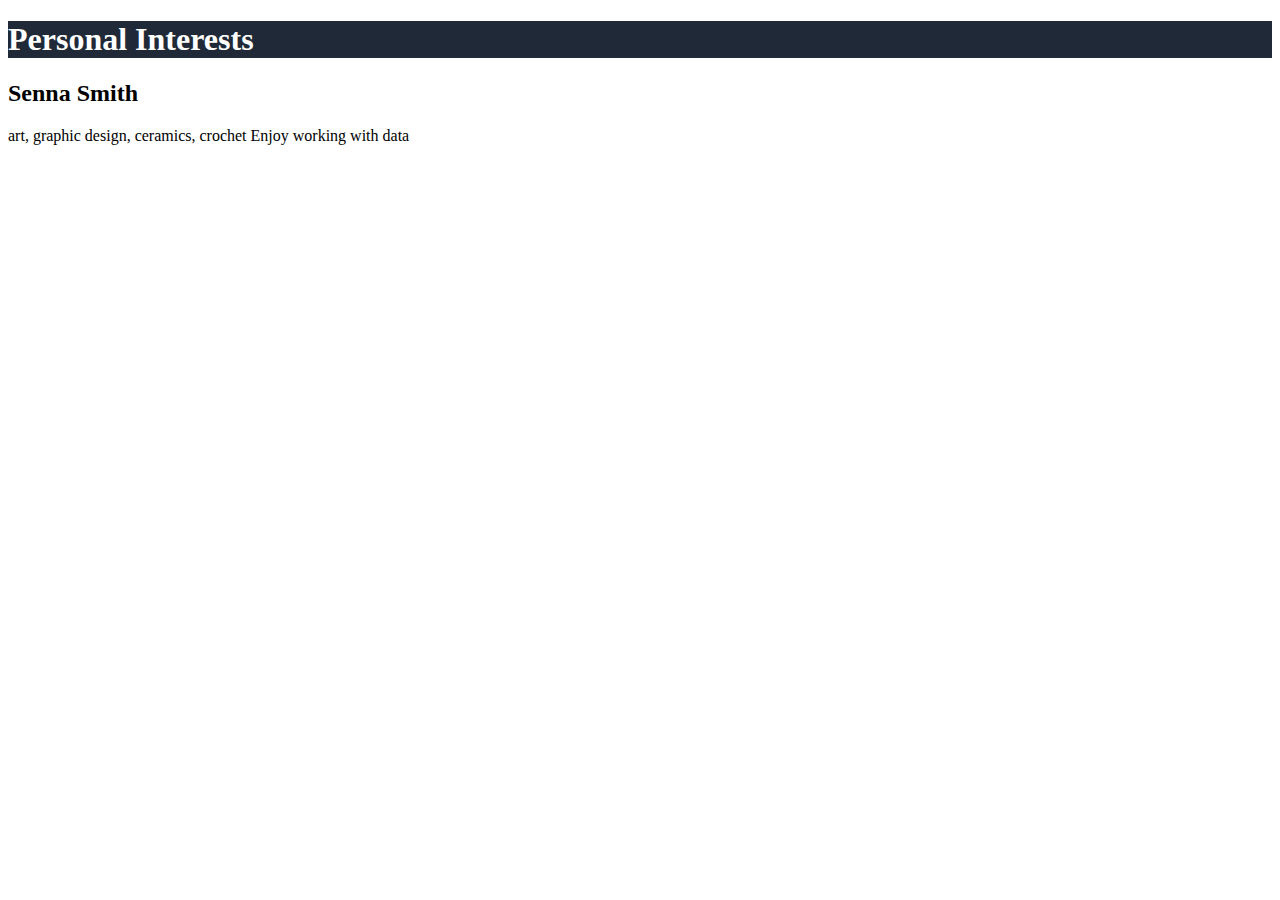
==== interests.html @ 668706c1 "basic page layout" ====
<!DOCTYPE html>
<html lang="en">
<head>
    <meta charset="UTF-8">
    <meta http-equiv="X-UA-Compatible" content="IE=edge">
    <meta name="viewport" content="width=device-width, initial-scale=1.0">
    <title>Document</title>

    <link href="https://cdn.jsdelivr.net/npm/bootstrap@5.3.0-alpha1/dist/css/bootstrap.min.css" rel="stylesheet" integrity="sha384-GLhlTQ8iRABdZLl6O3oVMWSktQOp6b7In1Zl3/Jr59b6EGGoI1aFkw7cmDA6j6gD" crossorigin="anonymous">
    <link rel=stylesheet href="style.css">
</head>
<body>
    <script src="https://cdn.jsdelivr.net/npm/bootstrap@5.3.0-alpha2/dist/js/bootstrap.bundle.min.js" integrity="sha384-qKXV1j0HvMUeCBQ+QVp7JcfGl760yU08IQ+GpUo5hlbpg51QRiuqHAJz8+BrxE/N" crossorigin="anonymous"></script>

    <div class="my-5 card p-3 text-center" style="background-color: #1f2937">
        <h1 style="color: white">Personal Interests</h1>
      </div>

      <div class="container-fluid col-lg-10 p-5">
        <h2 class="row justify-content-center">Senna Smith</h2>
      <p class="fs-3">
         art, graphic design, ceramics, crochet
         Enjoy working with data
        </p>
    </div>

</body>
</html>
---- style.css ----
.btn:hover {
    background-color: var(darkblue)
}
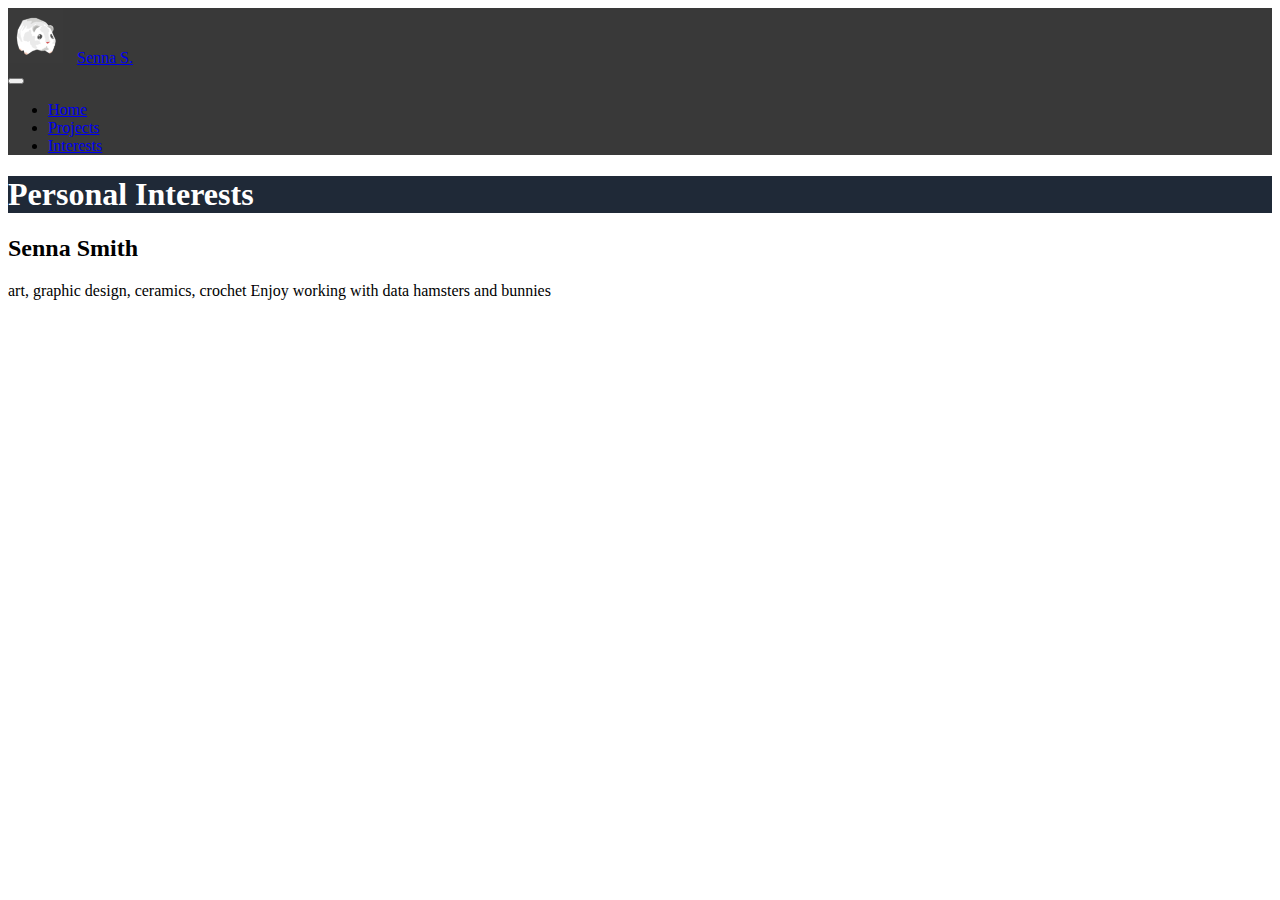
==== commit 5b7e80fd: "added nav bar plus images" ====
--- a/interests.html
+++ b/interests.html
@@ -1,28 +1,63 @@
 <!DOCTYPE html>
 <html lang="en">
+
 <head>
     <meta charset="UTF-8">
     <meta http-equiv="X-UA-Compatible" content="IE=edge">
     <meta name="viewport" content="width=device-width, initial-scale=1.0">
-    <title>Document</title>
-
-    <link href="https://cdn.jsdelivr.net/npm/bootstrap@5.3.0-alpha1/dist/css/bootstrap.min.css" rel="stylesheet" integrity="sha384-GLhlTQ8iRABdZLl6O3oVMWSktQOp6b7In1Zl3/Jr59b6EGGoI1aFkw7cmDA6j6gD" crossorigin="anonymous">
+    <title>Senna Smith - Projects</title>
+    <link rel="stylesheet" href="style.css" />
+    <link href="https://cdn.jsdelivr.net/npm/bootstrap@5.3.0-alpha1/dist/css/bootstrap.min.css" rel="stylesheet"
+        integrity="sha384-GLhlTQ8iRABdZLl6O3oVMWSktQOp6b7In1Zl3/Jr59b6EGGoI1aFkw7cmDA6j6gD" crossorigin="anonymous">
     <link rel=stylesheet href="style.css">
 </head>
+
 <body>
-    <script src="https://cdn.jsdelivr.net/npm/bootstrap@5.3.0-alpha2/dist/js/bootstrap.bundle.min.js" integrity="sha384-qKXV1j0HvMUeCBQ+QVp7JcfGl760yU08IQ+GpUo5hlbpg51QRiuqHAJz8+BrxE/N" crossorigin="anonymous"></script>
+    <script src="https://cdn.jsdelivr.net/npm/bootstrap@5.3.0-alpha2/dist/js/bootstrap.bundle.min.js"
+        integrity="sha384-qKXV1j0HvMUeCBQ+QVp7JcfGl760yU08IQ+GpUo5hlbpg51QRiuqHAJz8+BrxE/N"
+        crossorigin="anonymous"></script>
+
+    <nav class="navbar navbar-expand-lg navbar-dark navbar-custom">
+        <div class="container-fluid">
+            <div>
+                <img src="images/hampter_bampter_logo.png">
+                <a class="navbar-brand" href="#">Senna S.</a>
+            </div>
+            <button class="navbar-toggler" type="button" data-bs-toggle="collapse"
+                data-bs-target="#navbarSupportedContent" aria-controls="navbarSupportedContent" aria-expanded="false"
+                aria-label="Toggle navigation">
+                <span class="navbar-toggler-icon"></span>
+            </button>
+            <div class="collapse navbar-collapse" id="navbarSupportedContent">
+                <ul class="navbar-nav me-auto mb-2 mb-lg-0">
+                    <li class="nav-item">
+                        <a class="nav-link" aria-current="page" href="index.html">Home</a>
+                    </li>
+                    <li class="nav-item">
+                        <a class="nav-link" aria-current="page" href="projects.html">Projects</a>
+                    </li>
+                    <li class="nav-item">
+                        <a class="nav-link active" aria-current="page" href="interests.html">Interests</a>
+                    </li>
+                </ul>
+            </div>
+        </div>
+    </nav>
+
 
     <div class="my-5 card p-3 text-center" style="background-color: #1f2937">
         <h1 style="color: white">Personal Interests</h1>
-      </div>
+    </div>
 
-      <div class="container-fluid col-lg-10 p-5">
+    <div class="container-fluid col-lg-10 p-5">
         <h2 class="row justify-content-center">Senna Smith</h2>
-      <p class="fs-3">
-         art, graphic design, ceramics, crochet
-         Enjoy working with data
+        <p class="fs-3">
+            art, graphic design, ceramics, crochet
+            Enjoy working with data
+            hamsters and bunnies
         </p>
     </div>
 
 </body>
+
 </html>--- a/style.css
+++ b/style.css
@@ -1,3 +1,15 @@
+.navbar-custom {
+    background-color: #393939;
+}
+
+.navbar-custom>.active>a { 
+    background-color: white ; 
+}
+
+nav img{
+    padding-right: 10px;
+}
+
 .btn:hover {
     background-color: var(darkblue)
 }--- a/style.css
+++ b/style.css
@@ -1,3 +1,15 @@
+.navbar-custom {
+    background-color: #393939;
+}
+
+.navbar-custom>.active>a { 
+    background-color: white ; 
+}
+
+nav img{
+    padding-right: 10px;
+}
+
 .btn:hover {
     background-color: var(darkblue)
 }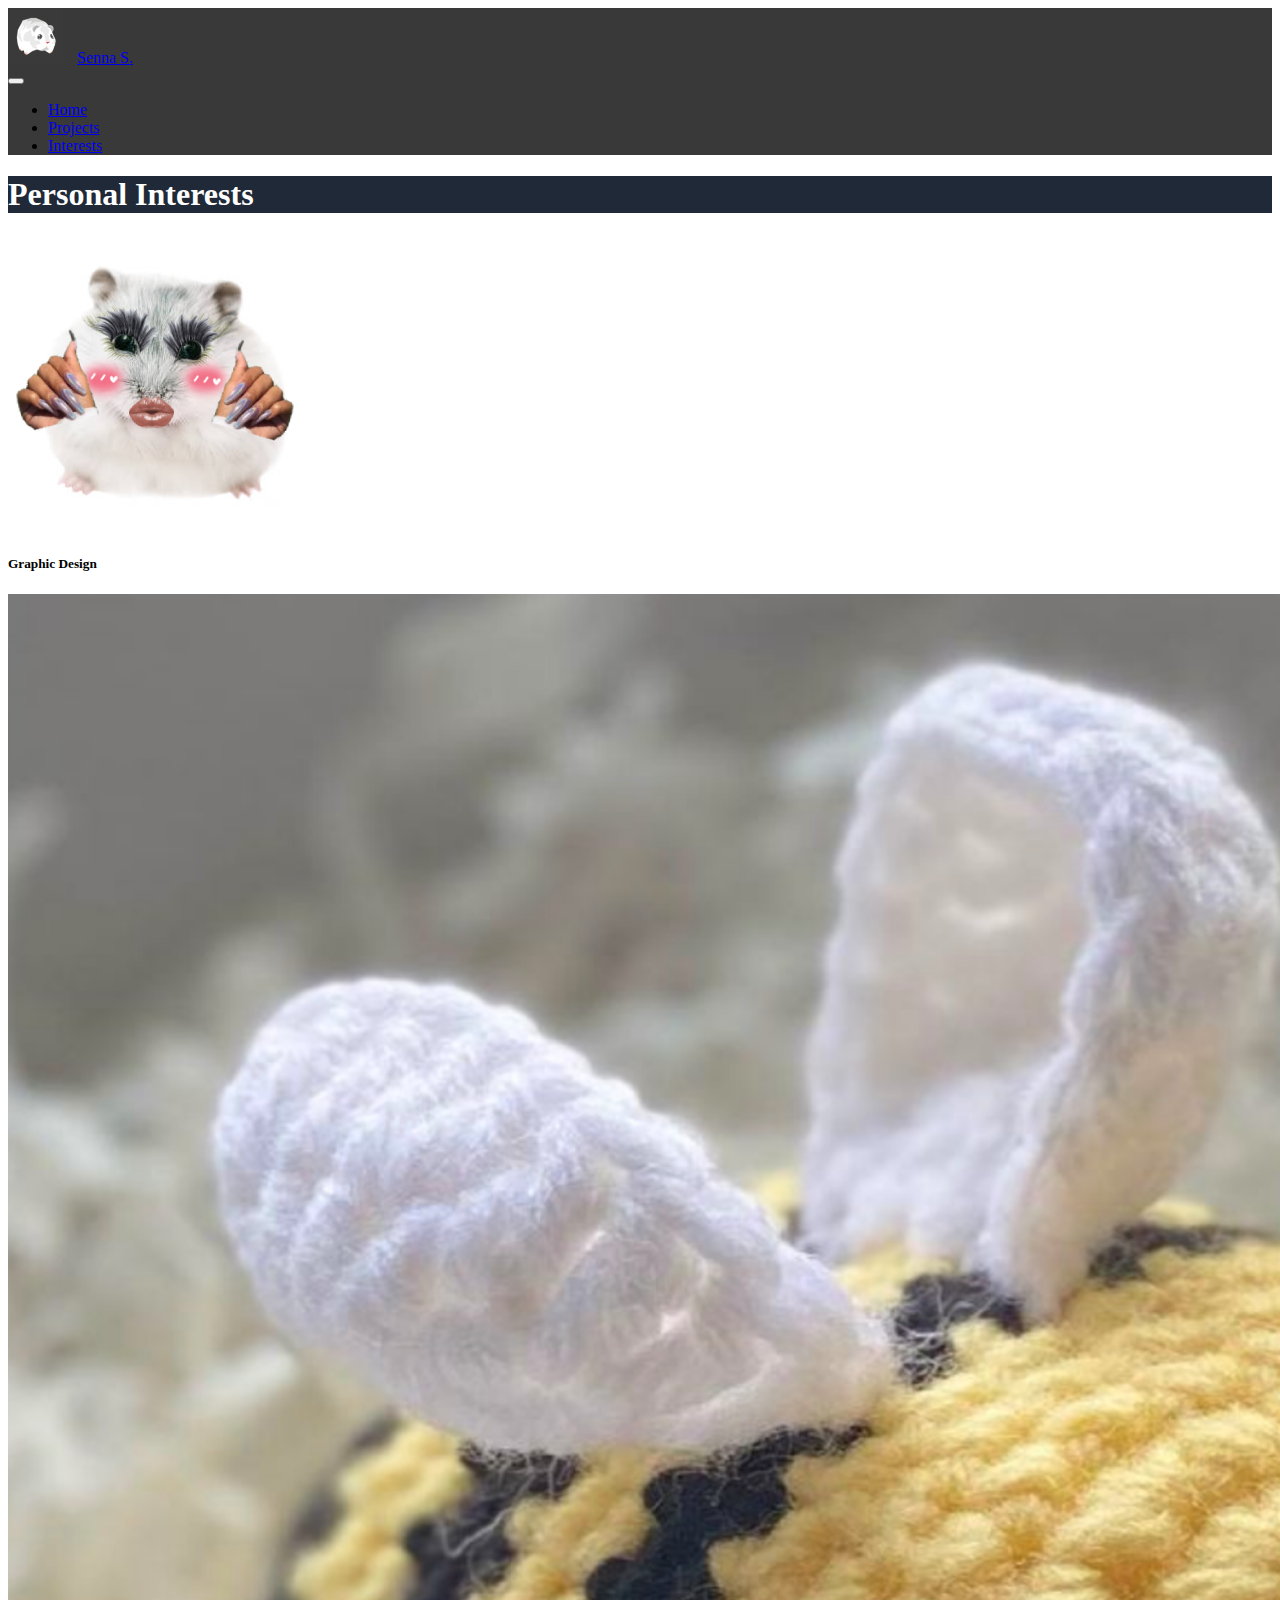
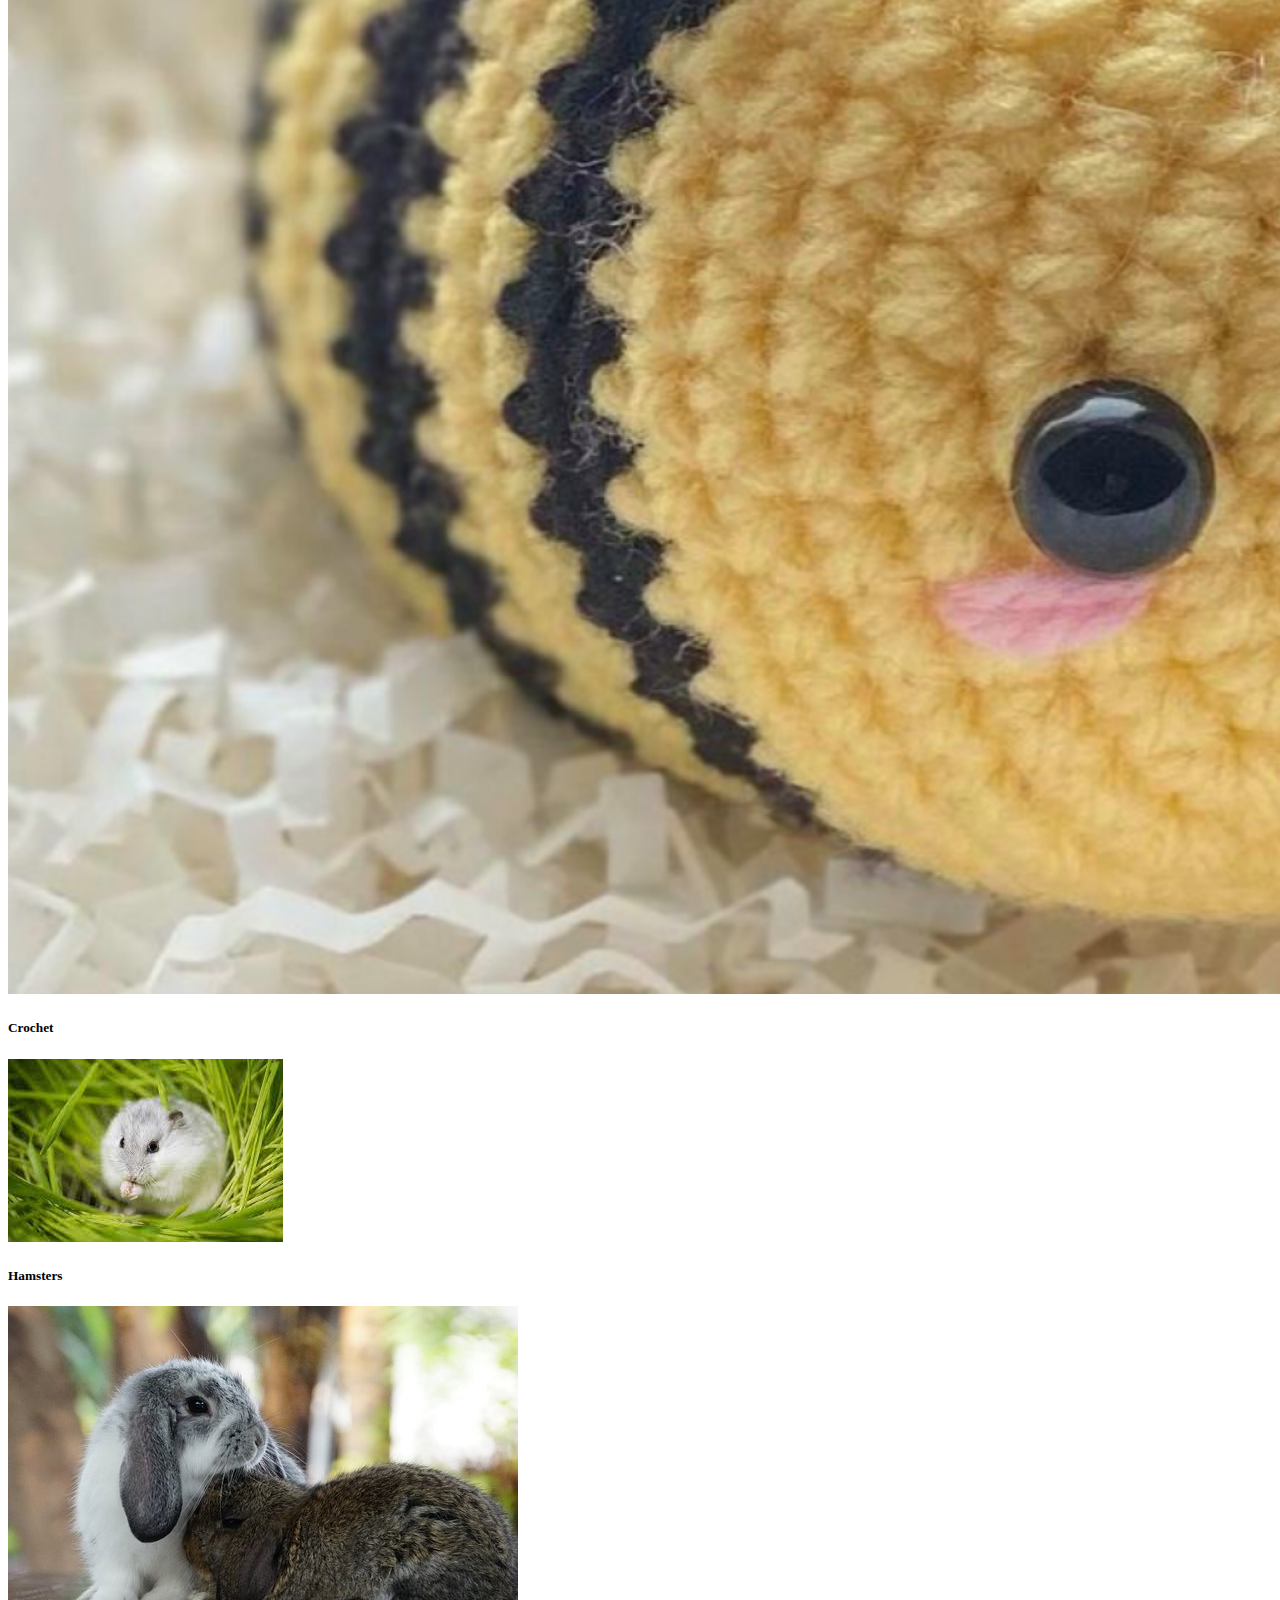
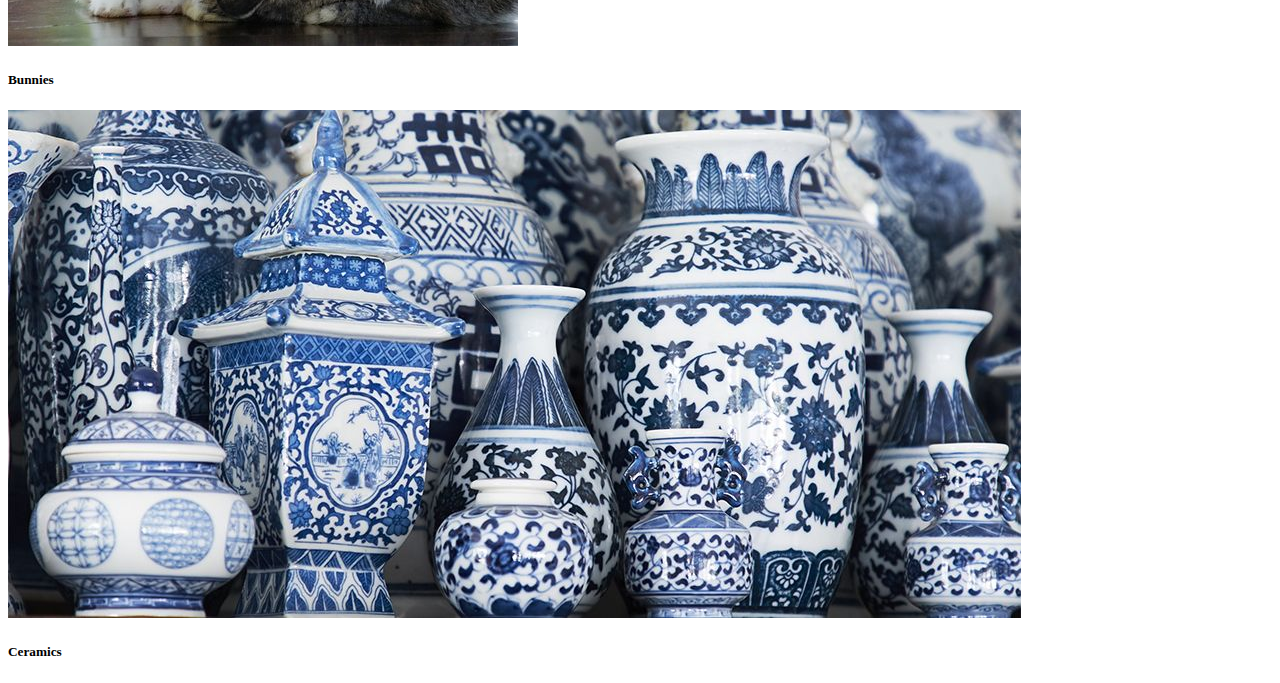
==== commit 9d18ccee: "added cards to interest page" ====
--- a/interests.html
+++ b/interests.html
@@ -45,19 +45,69 @@
     </nav>
 
 
-    <div class="my-5 card p-3 text-center" style="background-color: #1f2937">
-        <h1 style="color: white">Personal Interests</h1>
+    <div class="container">
+        <div class="my-5 card p-3 text-center" style="background-color: #1f2937">
+            <h1 style="color: white">Personal Interests</h1>
+        </div>
+       
+
+        <div class="row">
+            <div class="col-xs-12 col-sm-6 mb-3">
+                <div class="shadow card mb-3">
+                    <img src="images/superior_glam_ham.png" class="card-img-top" alt="" />
+                    <div class="card-body">
+                        <h5 class="card-title">Graphic Design</h5>
+
+                    </div>
+                </div>
+            </div>
+
+            <div class="col-xs-12 col-sm-6 mb-3">
+                <div class="shadow card mb-3">
+                    <img src="images/bee.png" class="card-img-top" alt="" />
+                    <div class="card-body">
+                        <h5 class="card-title">Crochet</h5>
+
+                    </div>
+                </div>
+            </div>
+
+           
+            <div class="col-xs-12 col-sm-6 mb-3">
+                <div class="shadow card mb-3">
+                    <img src="images/real-hamster.png" class="card-img-top" alt="" />
+                    <div class="card-body">
+                        <h5 class="card-title">Hamsters</h5>
+
+                    </div>
+                </div>
+            </div>
+
+            <div class="col-xs-12 col-sm-6 mb-3">
+                <div class="shadow card mb-3">
+                    <img src="images/rabbit.jpg" class="card-img-top" alt=""/>
+                    <div class="card-body">
+                        <h5 class="card-title">Bunnies</h5>
+
+                    </div>
+                </div>
+            </div>
+
+            <div class="col-xs-12 col-sm-6 mb-3">
+                <div class="shadow card mb-3">
+                    <img src="images/ceramics.jpg" class="card-img-top" alt="" />
+                    <div class="card-body">
+                        <h5 class="card-title">Ceramics</h5>
+
+                    </div>
+                </div>
+            </div>
+
+        </div>
     </div>
 
-    <div class="container-fluid col-lg-10 p-5">
-        <h2 class="row justify-content-center">Senna Smith</h2>
-        <p class="fs-3">
-            art, graphic design, ceramics, crochet
-            Enjoy working with data
-            hamsters and bunnies
-        </p>
-    </div>
-
+ 
+    
 </body>
 
 </html>